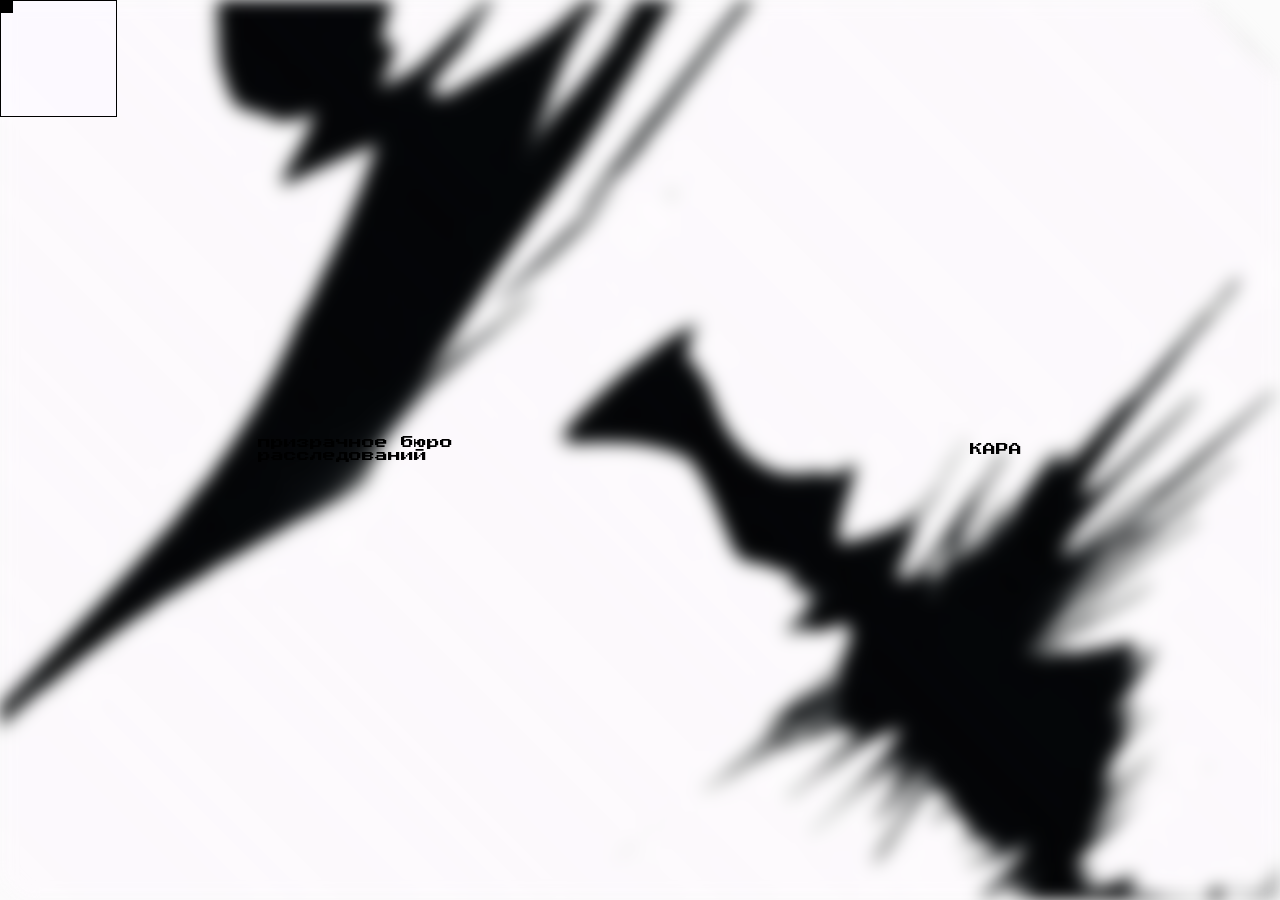
==== index.html @ 3c82a9c0 "added_first_screen" ====
<!DOCTYPE html>
<html lang="en">
  <head>
    <meta charset="UTF-8" />
    <meta name="viewport" content="width=device-width, initial-scale=1.0" />
    <title>Document</title>
    <link rel="stylesheet" href="style/style.css" />
    <script src="javascript/script.js" type="module"></script>
    <script src="javascript/cursor.js" type="module"></script>
  </head>
  <body>
    <section class="index">
      <div class="wave">
        <img src="img/animatedWave.gif" class="waveIMG" />
      </div>
      <div class="titles">
        <h1>
          призрачное бюро <br />
          расследований
        </h1>
        <h1>КАРА</h1>
      </div>
    </section>
  </body>
</html>
---- style/style.css ----
@import url('recet.css');
@import url('fonts.css');
@import url('layout.css');
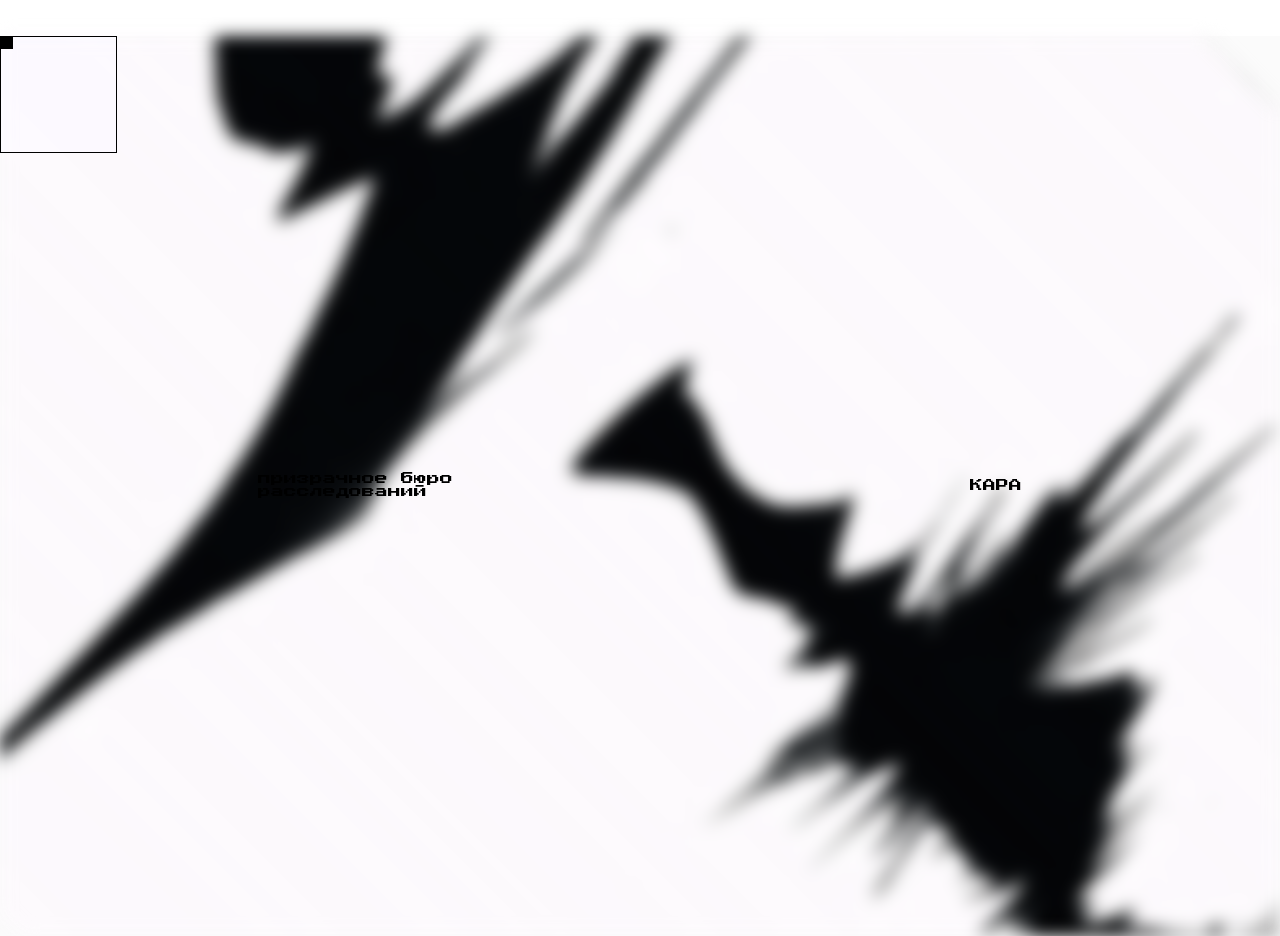
==== commit 865cfb2d: "add_shop" ====
--- a/index.html
+++ b/index.html
@@ -7,6 +7,11 @@
     <link rel="stylesheet" href="style/style.css" />
     <script src="javascript/script.js" type="module"></script>
     <script src="javascript/cursor.js" type="module"></script>
+    <style>
+      body {
+        overflow: hidden;
+      }
+    </style>
   </head>
   <body>
     <section class="index">
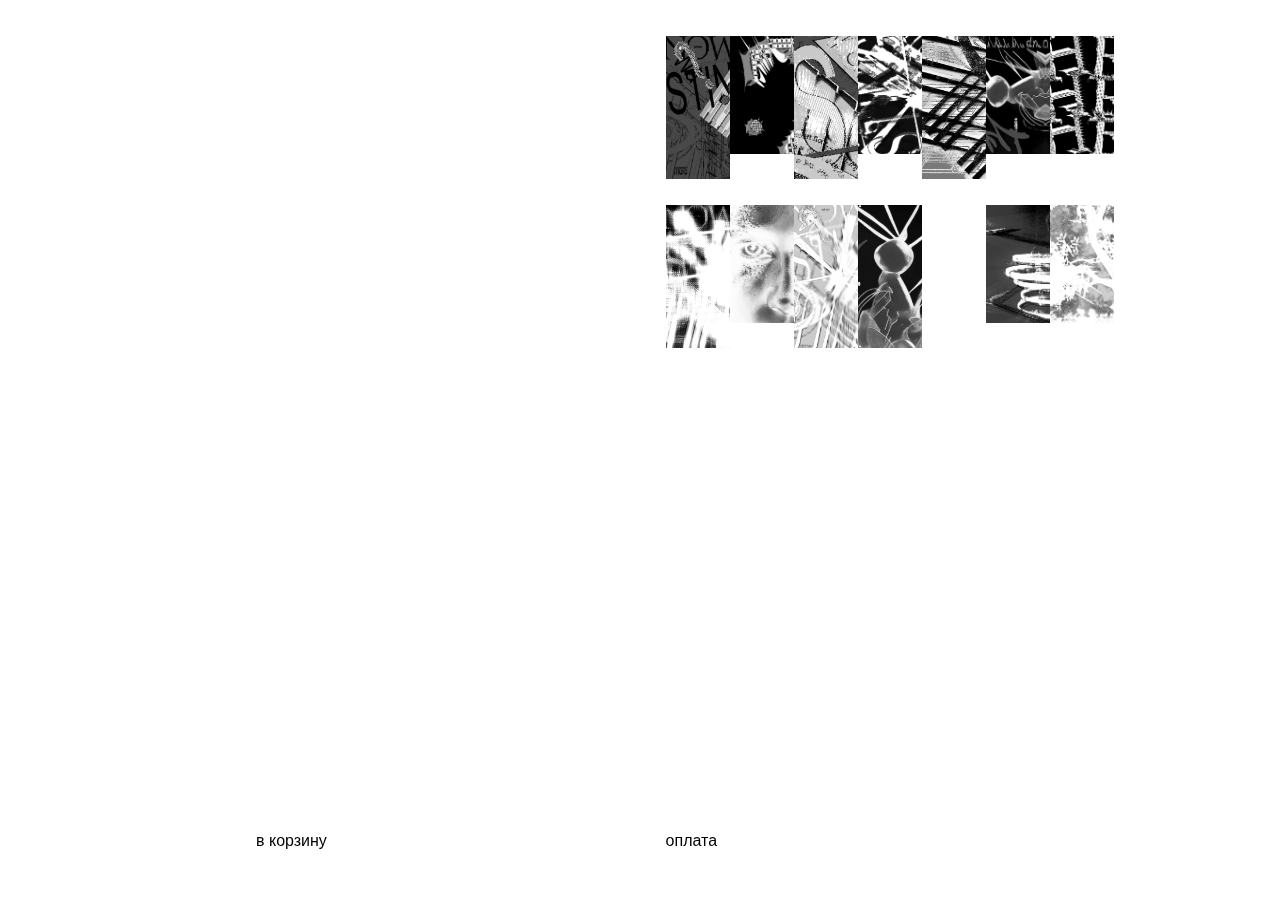
==== commit dd572a50: "fixed_Index" ====
--- a/index.html
+++ b/index.html
@@ -5,25 +5,40 @@
     <meta name="viewport" content="width=device-width, initial-scale=1.0" />
     <title>Document</title>
     <link rel="stylesheet" href="style/style.css" />
-    <script src="javascript/script.js" type="module"></script>
-    <script src="javascript/cursor.js" type="module"></script>
-    <style>
-      body {
-        overflow: hidden;
-      }
-    </style>
+    <script src="javascript/shop.js"></script>
   </head>
   <body>
-    <section class="index">
-      <div class="wave">
-        <img src="img/animatedWave.gif" class="waveIMG" />
+    <section class="overlap">
+      <div class="boughtItems"></div>
+      <div class="buyMenu"></div>
+      <span class="close">x</span>
+    </section>
+    <nav class="menu"></nav>
+    <section class="shop">
+      <div class="previewBox">
+        <div class="previewContent"></div>
+        <div class="productInfo">
+          <span class="title"></span>
+          <span class="price"></span>
+        </div>
+        <div class="toCart">в корзину</div>
       </div>
-      <div class="titles">
-        <h1>
-          призрачное бюро <br />
-          расследований
-        </h1>
-        <h1>КАРА</h1>
+      <div class="shopMechanismBox">
+        <div class="shopList">
+          <div class="firstRow"></div>
+          <div class="secondRow"></div>
+        </div>
+        <div class="productSub">
+          <div class="itemInfo">
+            <div class="description"></div>
+          </div>
+          <div class="cart">
+            <span class="buyButton">оплата</span>
+            <div class="cartScroll">
+              <div class="cartArea"></div>
+            </div>
+          </div>
+        </div>
       </div>
     </section>
   </body>
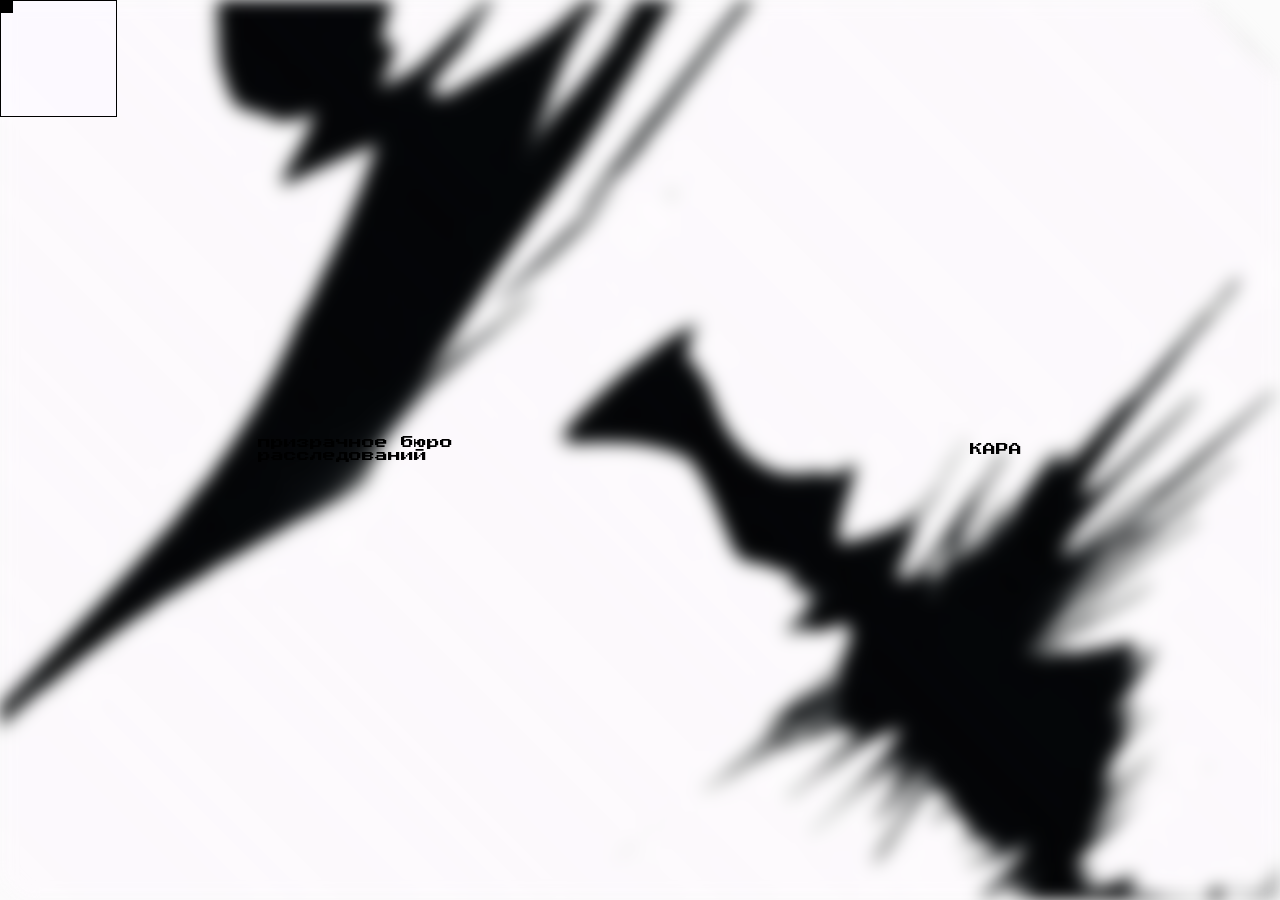
==== commit 0acb0767: "added_book_bit" ====
--- a/index.html
+++ b/index.html
@@ -5,41 +5,31 @@
     <meta name="viewport" content="width=device-width, initial-scale=1.0" />
     <title>Document</title>
     <link rel="stylesheet" href="style/style.css" />
-    <script src="javascript/shop.js"></script>
+    <script src="javascript/cursor.js" type="module"></script>
+    <style>
+      body {
+        overflow: hidden;
+      }
+    </style>
   </head>
   <body>
-    <section class="overlap">
-      <div class="boughtItems"></div>
-      <div class="buyMenu"></div>
-      <span class="close">x</span>
-    </section>
-    <nav class="menu"></nav>
-    <section class="shop">
-      <div class="previewBox">
-        <div class="previewContent"></div>
-        <div class="productInfo">
-          <span class="title"></span>
-          <span class="price"></span>
-        </div>
-        <div class="toCart">в корзину</div>
+    <section class="index">
+      <div class="wave">
+        <img src="img/animatedWave.gif" class="waveIMG" />
       </div>
-      <div class="shopMechanismBox">
-        <div class="shopList">
-          <div class="firstRow"></div>
-          <div class="secondRow"></div>
-        </div>
-        <div class="productSub">
-          <div class="itemInfo">
-            <div class="description"></div>
-          </div>
-          <div class="cart">
-            <span class="buyButton">оплата</span>
-            <div class="cartScroll">
-              <div class="cartArea"></div>
-            </div>
-          </div>
-        </div>
+      <div class="titles">
+        <h1>
+          призрачное бюро <br />
+          расследований
+        </h1>
+        <h1>КАРА</h1>
       </div>
+      <nav class="menu">
+        <a href="posters.html">консультации</a>
+        <a href="shop.html">артефакты</a>
+        <a href="book.html">исследования</a>
+        <a href="index.html">превью</a>
+      </nav>
     </section>
   </body>
 </html>
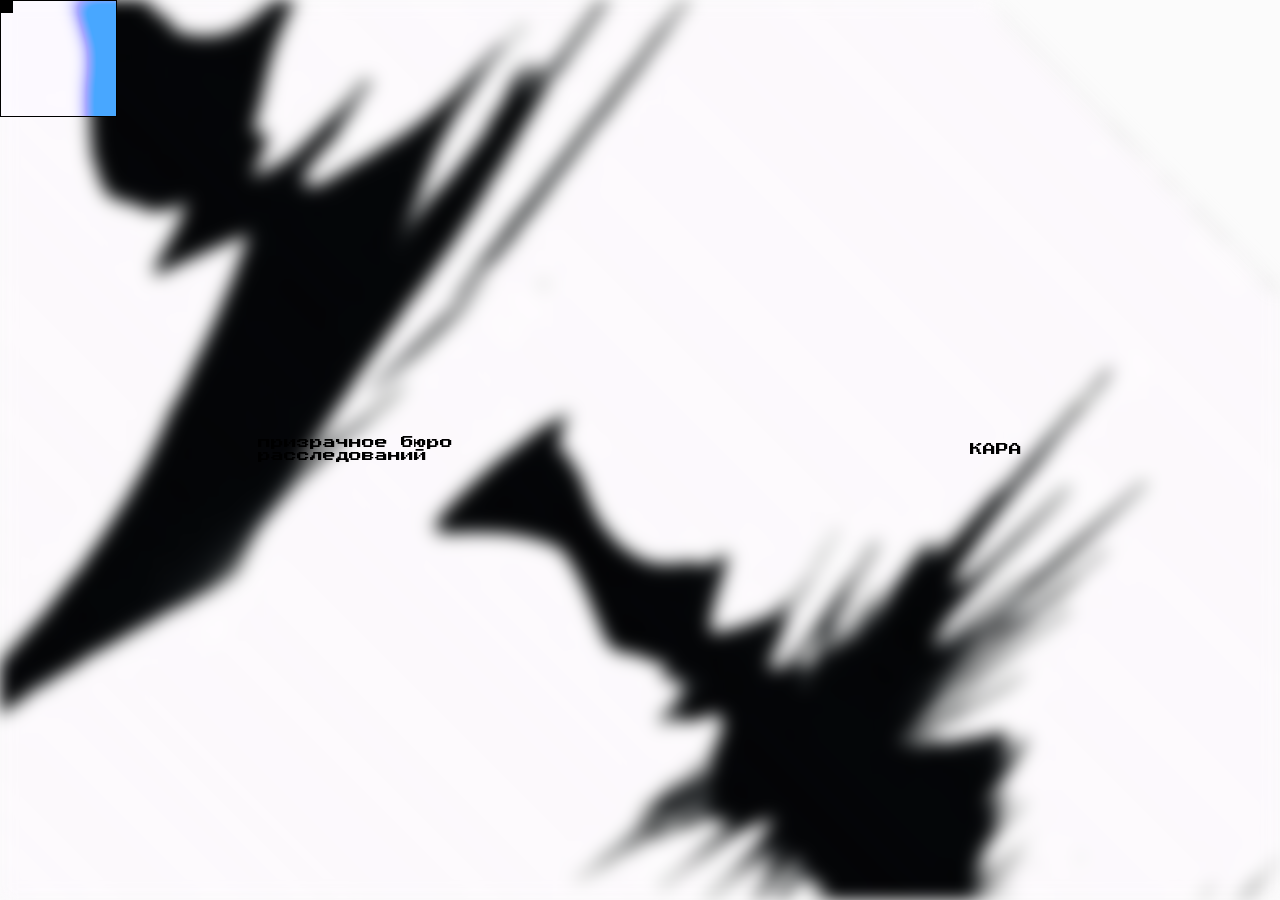
==== commit 40f29518: "adaptive" ====
--- a/index.html
+++ b/index.html
@@ -5,7 +5,10 @@
     <meta name="viewport" content="width=device-width, initial-scale=1.0" />
     <title>Document</title>
     <link rel="stylesheet" href="style/style.css" />
+    <script src="javascript/smallcursor.js"></script>
     <script src="javascript/cursor.js" type="module"></script>
+    <script src="javascript/form.js"></script>
+
     <style>
       body {
         overflow: hidden;
@@ -25,10 +28,11 @@
         <h1>КАРА</h1>
       </div>
       <nav class="menu">
-        <a href="posters.html">консультации</a>
-        <a href="shop.html">артефакты</a>
-        <a href="book.html">исследования</a>
-        <a href="index.html">превью</a>
+        <a href="posters.html" class="hoverable">консультации</a>
+        <a href="shop.html" class="hoverable">артефакты</a>
+        <a href="book.html" class="hoverable">исследования</a>
+        <a href="webposter1.html" class="hoverable">методология</a>
+        <a href="webposter2.html" class="hoverable">сотрудникам</a>
       </nav>
     </section>
   </body>
--- a/style/style.css
+++ b/style/style.css
@@ -1,3 +1,4 @@
 @import url('recet.css');
 @import url('fonts.css');
 @import url('layout.css');
+@import url('adaptive.css');
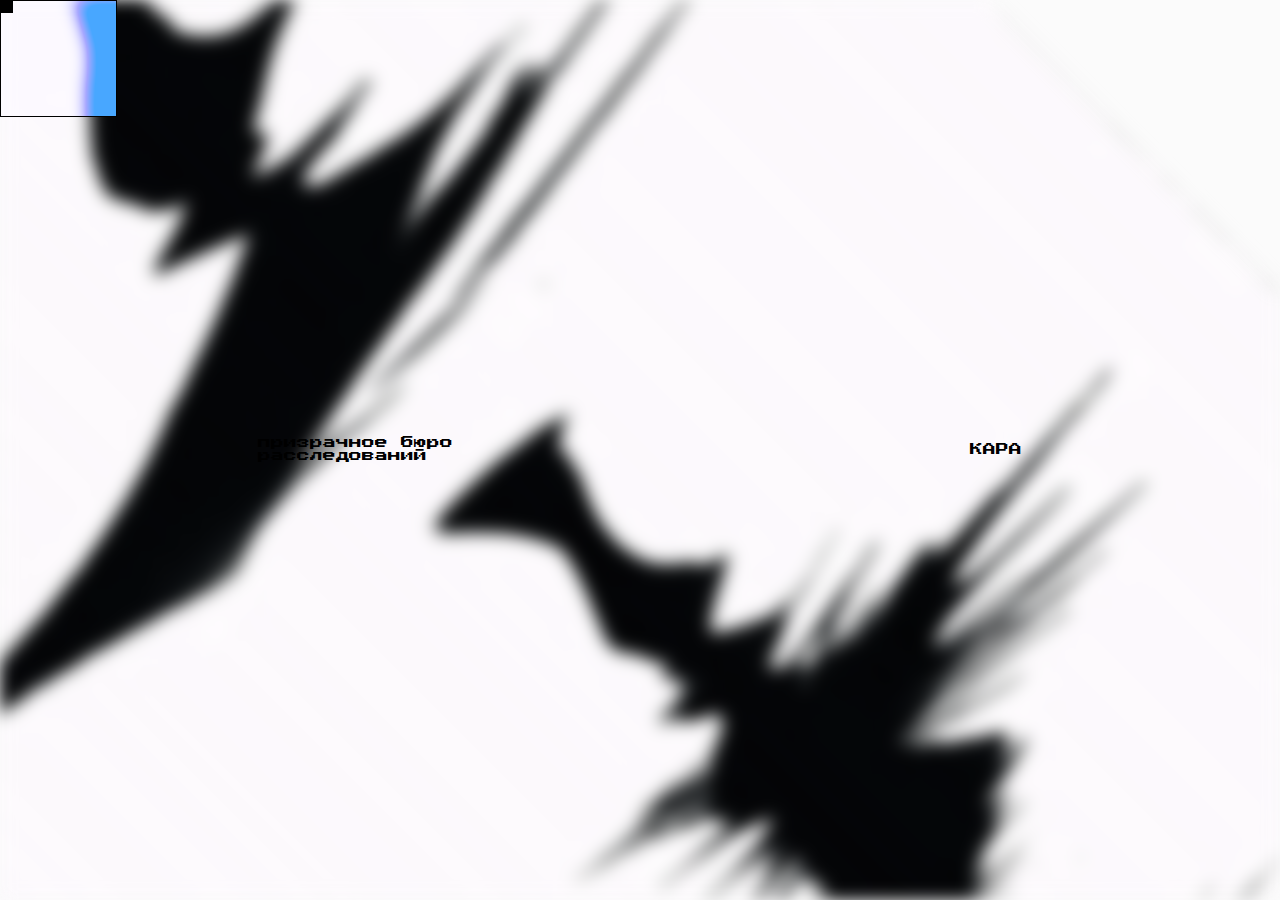
==== commit 67699658: "idkITSSOMESSY" ====
--- a/index.html
+++ b/index.html
@@ -16,6 +16,7 @@
     </style>
   </head>
   <body>
+    <span class="closeForm hoverable">x</span>
     <section class="index">
       <div class="wave">
         <img src="img/animatedWave.gif" class="waveIMG" />
@@ -31,9 +32,51 @@
         <a href="posters.html" class="hoverable">консультации</a>
         <a href="shop.html" class="hoverable">артефакты</a>
         <a href="book.html" class="hoverable">исследования</a>
+        <a class="openForm hoverable">связаться</a>
         <a href="webposter1.html" class="hoverable">методология</a>
         <a href="webposter2.html" class="hoverable">сотрудникам</a>
       </nav>
+      <form>
+        <div class="lens"></div>
+        <div class="tag Name">имя</div>
+        <input
+          type="text"
+          name="name"
+          class="name hoverable"
+          placeholder="прижизненное имя и фамилия"
+        />
+        <div class="tag birthDate">дата рождения</div>
+        <input
+          type="date"
+          class="birth date hoverable"
+          name="name"
+          placeholder="00 00 0000"
+        />
+        <div class="tag deathDate">дата смерти</div>
+        <input
+          type="date"
+          class="death date hoverable"
+          name="name"
+          placeholder="00 00 0000"
+        />
+        <div class="tag deathReasons">причина<br />смерти</div>
+        <span class="options">
+          <a class="reason hoverable">несчастный случай</a>
+          <a class="reason hoverable">убийство</a>
+          <a class="reason hoverable">медицинские осложнения</a>
+          <a class="reason hoverable">террористический акт</a>
+          <a class="reason hoverable">суицыд</a>
+        </span>
+        <div class="tag deathDetails">детали <br />смерти</div>
+
+        <textarea
+          type="text"
+          name="details"
+          class="details hoverable"
+          placeholder="ваши воспоминания и последующие наблюдения, которые могут помочь в расследовании"
+        ></textarea>
+        <div class="tag sendForm">отправить <br />сигнал</div>
+      </form>
     </section>
   </body>
 </html>
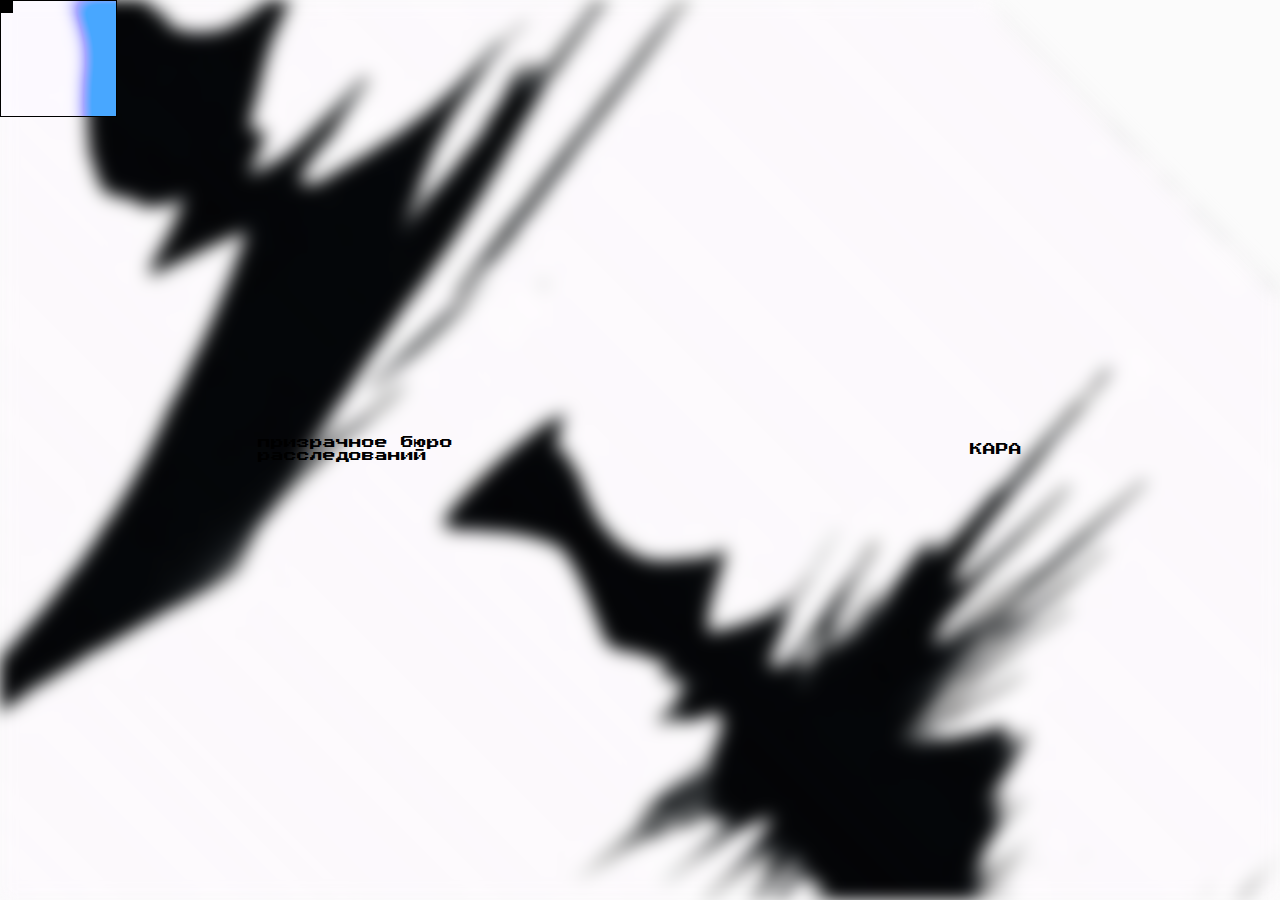
==== commit 83a03a1a: "MYGOD" ====
--- a/index.html
+++ b/index.html
@@ -3,8 +3,14 @@
   <head>
     <meta charset="UTF-8" />
     <meta name="viewport" content="width=device-width, initial-scale=1.0" />
-    <title>Document</title>
     <link rel="stylesheet" href="style/style.css" />
+    <meta charset="UTF-8" />
+    <meta
+      property="og:description"
+      content="Многостраничный сайт, посвященный эстетике нашего бюро"
+    />
+    <title>КАРА</title>
+    <link rel="icon" type="image/x-icon" href="img/favicon.ico" />
     <script src="javascript/smallcursor.js"></script>
     <script src="javascript/cursor.js" type="module"></script>
     <script src="javascript/form.js"></script>
